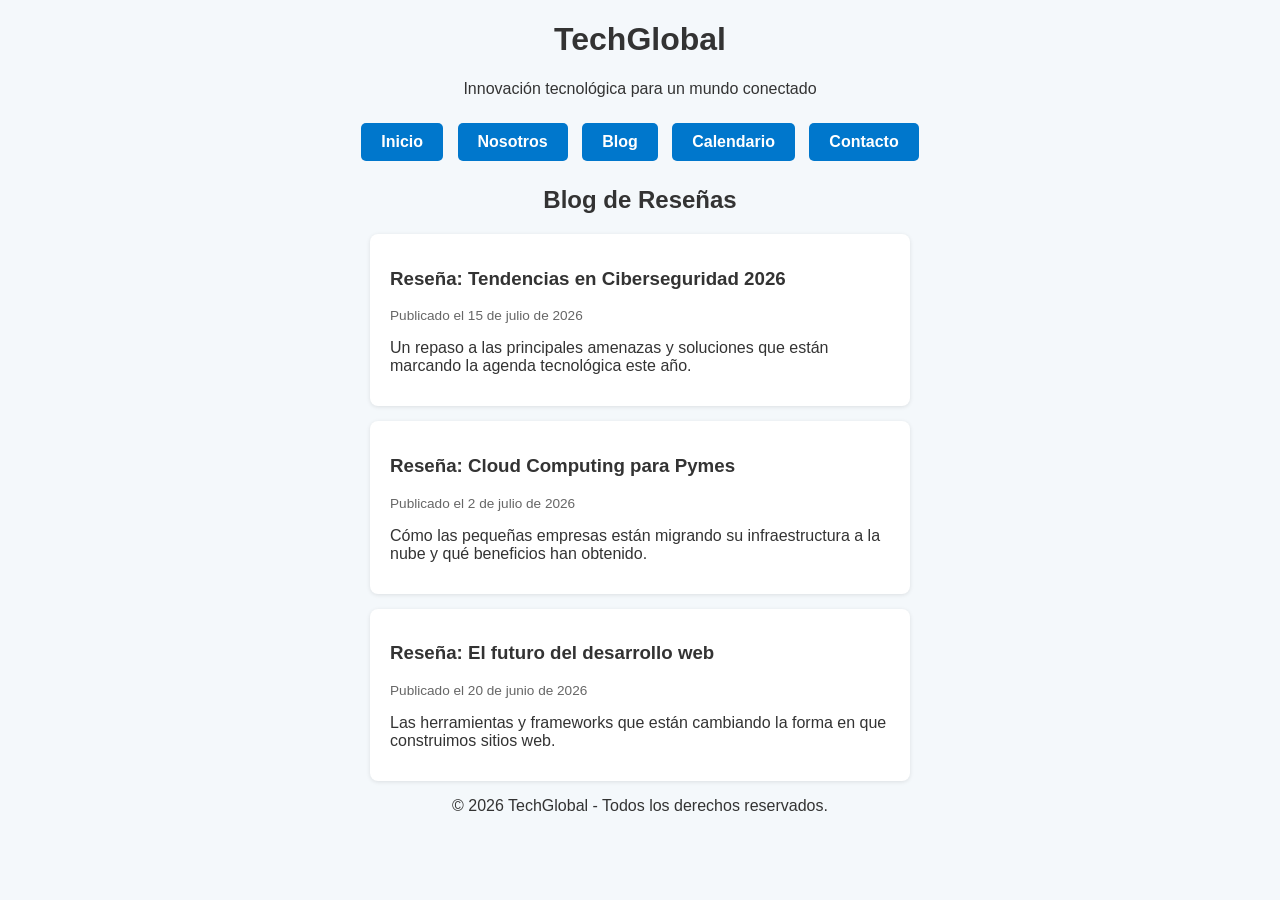
==== pages/blog.html @ 31706cb1 "feat: agrega secciones de blog y calendario de eventos, y navegación en contacto" ====
<!DOCTYPE html>
<html lang="es">
<head>
    <meta charset="UTF-8">
    <meta name="viewport" content="width=device-width, initial-scale=1.0">
    <title>TechGlobal - Blog</title>
    <link rel="stylesheet" href="../styles/main.css">
</head>
<body>
    <header>
        <h1>TechGlobal</h1>
        <p>Innovación tecnológica para un mundo conectado</p>
    </header>
    <nav>
        <a href="../index.html" class="boton">Inicio</a>
        <a href="nosotros.html" class="boton">Nosotros</a>
        <a href="blog.html" class="boton">Blog</a>
        <a href="calendario.html" class="boton">Calendario</a>
        <a href="contacto.html" class="boton">Contacto</a>
    </nav>
    <section>
        <h2>Blog de Reseñas</h2>

        <article class="tarjeta">
            <h3>Reseña: Tendencias en Ciberseguridad 2026</h3>
            <p class="fecha">Publicado el 15 de julio de 2026</p>
            <p>Un repaso a las principales amenazas y soluciones que están marcando la agenda tecnológica este año.</p>
        </article>

        <article class="tarjeta">
            <h3>Reseña: Cloud Computing para Pymes</h3>
            <p class="fecha">Publicado el 2 de julio de 2026</p>
            <p>Cómo las pequeñas empresas están migrando su infraestructura a la nube y qué beneficios han obtenido.</p>
        </article>

        <article class="tarjeta">
            <h3>Reseña: El futuro del desarrollo web</h3>
            <p class="fecha">Publicado el 20 de junio de 2026</p>
            <p>Las herramientas y frameworks que están cambiando la forma en que construimos sitios web.</p>
        </article>
    </section>
    <footer>
        <p>© 2026 TechGlobal - Todos los derechos reservados.</p>
    </footer>
</body>
</html>
---- styles/main.css ----
body {
    font-family: Arial, sans-serif;
    background-color: #f4f8fb;
    color: #333;
    margin: 0;
    padding: 0;
    text-align: center;
}
/* Navegación */
nav {
    text-align: center;
    margin: 20px 0;
}

/* Botones del menú */
.boton {
    display: inline-block;
    background-color: #0077cc;
    color: white;
    text-decoration: none;
    padding: 10px 20px;
    margin: 5px;
    border-radius: 5px;
    font-weight: bold;
}

.boton:hover {
    background-color: #005fa3;
}
/* Tarjetas del blog */
.tarjeta {
    background-color: white;
    border-radius: 8px;
    padding: 15px 20px;
    margin: 15px auto;
    max-width: 500px;
    text-align: left;
    box-shadow: 0 1px 4px rgba(0,0,0,0.1);
}
.tarjeta .fecha {
    font-size: 0.85em;
    color: #666;
}

/* Tabla de eventos */
.tabla-eventos {
    margin: 20px auto;
    border-collapse: collapse;
    max-width: 600px;
}
.tabla-eventos th, .tabla-eventos td {
    border: 1px solid #ccc;
    padding: 10px 15px;
}
.tabla-eventos th {
    background-color: #0077cc;
    color: white;
}
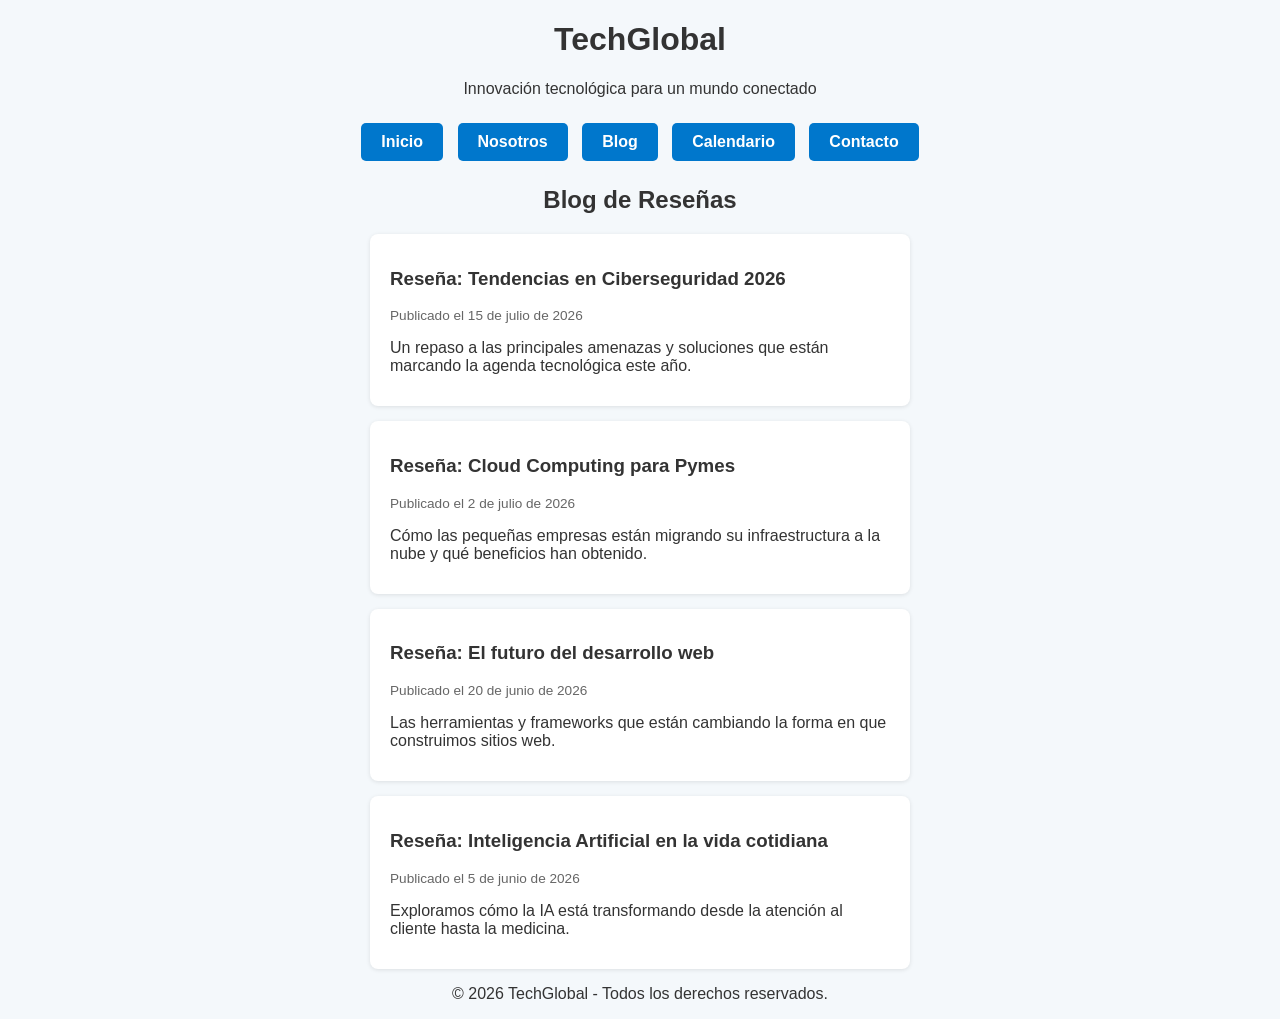
==== commit 27c3da3c: "feat: agrega nueva reseña sobre Inteligencia Artificial en la vida cotidiana al blog" ====
--- a/pages/blog.html
+++ b/pages/blog.html
@@ -38,6 +38,10 @@
             <p class="fecha">Publicado el 20 de junio de 2026</p>
             <p>Las herramientas y frameworks que están cambiando la forma en que construimos sitios web.</p>
         </article>
+        <article class="tarjeta">
+            <h3>Reseña: Inteligencia Artificial en la vida cotidiana</h3>
+            <p class="fecha">Publicado el 5 de junio de 2026</p>
+            <p>Exploramos cómo la IA está transformando desde la atención al cliente hasta la medicina.</p>
     </section>
     <footer>
         <p>© 2026 TechGlobal - Todos los derechos reservados.</p>
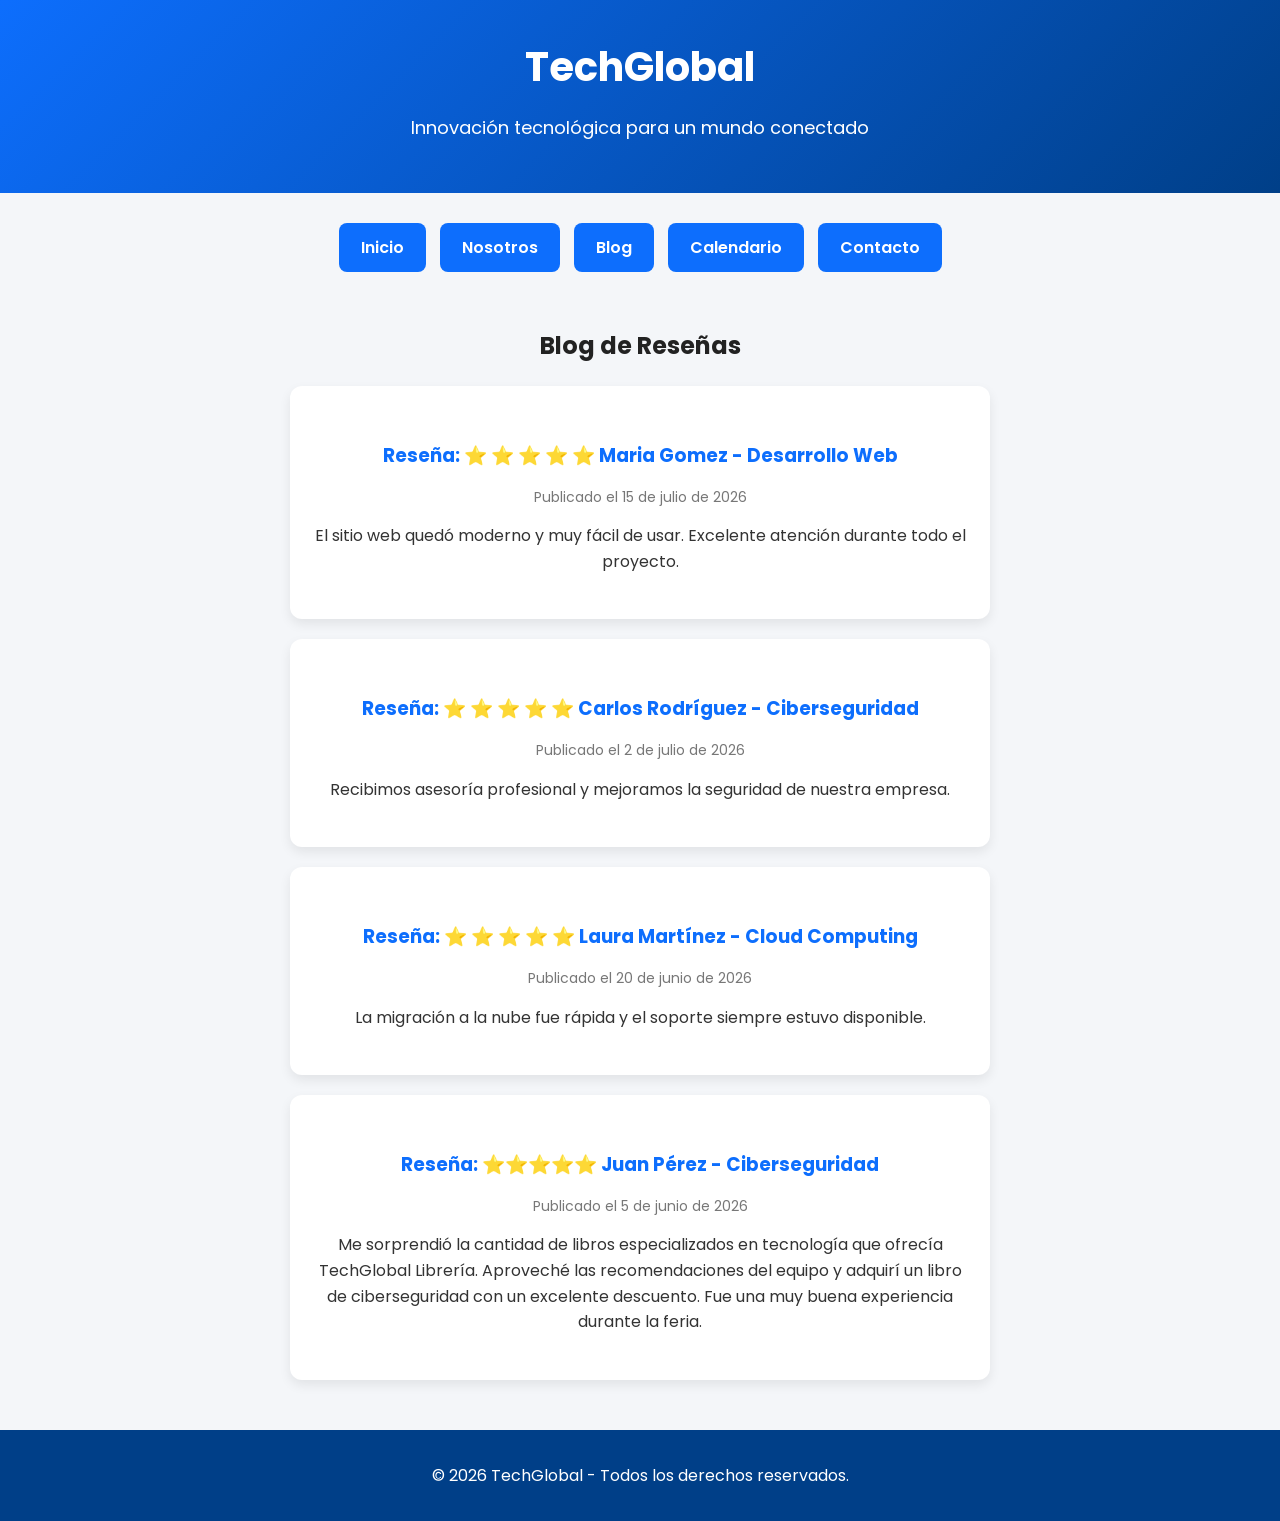
==== commit 75581a68: "fix: actualizar reseñas en el blog con nuevos comentarios y calificaciones" ====
--- a/pages/blog.html
+++ b/pages/blog.html
@@ -22,26 +22,29 @@
         <h2>Blog de Reseñas</h2>
 
         <article class="tarjeta">
-            <h3>Reseña: Tendencias en Ciberseguridad 2026</h3>
+            <h3>Reseña: ⭐ ⭐ ⭐ ⭐ ⭐ Maria Gomez - Desarrollo Web</h3>
             <p class="fecha">Publicado el 15 de julio de 2026</p>
-            <p>Un repaso a las principales amenazas y soluciones que están marcando la agenda tecnológica este año.</p>
+            <p>El sitio web quedó moderno y muy fácil de usar.
+                Excelente atención durante todo el proyecto.</p>
         </article>
 
         <article class="tarjeta">
-            <h3>Reseña: Cloud Computing para Pymes</h3>
+            <h3>Reseña: ⭐ ⭐ ⭐ ⭐ ⭐ Carlos Rodríguez - Ciberseguridad</h3>
             <p class="fecha">Publicado el 2 de julio de 2026</p>
-            <p>Cómo las pequeñas empresas están migrando su infraestructura a la nube y qué beneficios han obtenido.</p>
+            <p>Recibimos asesoría profesional y mejoramos la
+                seguridad de nuestra empresa.</p>
         </article>
 
         <article class="tarjeta">
-            <h3>Reseña: El futuro del desarrollo web</h3>
+            <h3>Reseña: ⭐ ⭐ ⭐ ⭐ ⭐ Laura Martínez - Cloud Computing</h3>
             <p class="fecha">Publicado el 20 de junio de 2026</p>
-            <p>Las herramientas y frameworks que están cambiando la forma en que construimos sitios web.</p>
+            <p> La migración a la nube fue rápida y el soporte
+                siempre estuvo disponible.</p>
         </article>
         <article class="tarjeta">
-            <h3>Reseña: Inteligencia Artificial en la vida cotidiana</h3>
+            <h3>Reseña: ⭐⭐⭐⭐⭐ Juan Pérez - Ciberseguridad</h3>
             <p class="fecha">Publicado el 5 de junio de 2026</p>
-            <p>Exploramos cómo la IA está transformando desde la atención al cliente hasta la medicina.</p>
+            <p>Me sorprendió la cantidad de libros especializados en tecnología que ofrecía TechGlobal Librería. Aproveché las recomendaciones del equipo y adquirí un libro de ciberseguridad con un excelente descuento. Fue una muy buena experiencia durante la feria.</p>
     </section>
     <footer>
         <p>© 2026 TechGlobal - Todos los derechos reservados.</p>
--- a/styles/main.css
+++ b/styles/main.css
@@ -1,58 +1,215 @@
-body {
-    font-family: Arial, sans-serif;
-    background-color: #f4f8fb;
-    color: #333;
-    margin: 0;
-    padding: 0;
-    text-align: center;
-}
-/* Navegación */
-nav {
-    text-align: center;
-    margin: 20px 0;
-}
-
-/* Botones del menú */
-.boton {
-    display: inline-block;
-    background-color: #0077cc;
-    color: white;
-    text-decoration: none;
-    padding: 10px 20px;
-    margin: 5px;
-    border-radius: 5px;
-    font-weight: bold;
-}
-
-.boton:hover {
-    background-color: #005fa3;
-}
-/* Tarjetas del blog */
-.tarjeta {
-    background-color: white;
-    border-radius: 8px;
-    padding: 15px 20px;
-    margin: 15px auto;
-    max-width: 500px;
-    text-align: left;
-    box-shadow: 0 1px 4px rgba(0,0,0,0.1);
-}
-.tarjeta .fecha {
-    font-size: 0.85em;
-    color: #666;
-}
-
-/* Tabla de eventos */
-.tabla-eventos {
-    margin: 20px auto;
-    border-collapse: collapse;
-    max-width: 600px;
-}
-.tabla-eventos th, .tabla-eventos td {
-    border: 1px solid #ccc;
-    padding: 10px 15px;
-}
-.tabla-eventos th {
-    background-color: #0077cc;
-    color: white;
+/* ===========================
+   GOOGLE FONTS
+=========================== */
+@import url('https://fonts.googleapis.com/css2?family=Poppins:wght@300;400;600;700&display=swap');
+
+/* ===========================
+   ESTILOS GENERALES
+=========================== */
+*{
+    margin:0;
+    padding:0;
+    box-sizing:border-box;
+}
+
+body{
+    font-family:'Poppins', sans-serif;
+    background:#f4f6f9;
+    color:#333;
+    line-height:1.6;
+}
+
+/* ===========================
+   ENCABEZADO
+=========================== */
+header{
+    background:linear-gradient(135deg,#0d6efd,#003f88);
+    color:white;
+    text-align:center;
+    padding:35px 20px;
+}
+
+header h1{
+    font-size:40px;
+    margin-bottom:10px;
+}
+
+header p{
+    font-size:18px;
+}
+
+/* ===========================
+   NAVEGACIÓN
+=========================== */
+nav{
+    text-align:center;
+    margin:25px 0;
+}
+
+.boton{
+    display:inline-block;
+    background:#0d6efd;
+    color:white;
+    text-decoration:none;
+    padding:12px 22px;
+    margin:5px;
+    border-radius:8px;
+    font-weight:600;
+    transition:0.3s;
+}
+
+.boton:hover{
+    background:#084298;
+}
+
+/* ===========================
+   TITULOS
+=========================== */
+h2{
+    text-align:center;
+    margin:30px 0 20px;
+    color:#222;
+}
+
+h3{
+    color:#0d6efd;
+    margin-bottom:10px;
+}
+
+/* ===========================
+   PÁRRAFOS
+=========================== */
+p{
+    max-width:800px;
+    margin:15px auto;
+    text-align:center;
+}
+
+/* ===========================
+   IMÁGENES
+=========================== */
+img{
+    display:block;
+    width:260px;
+    max-width:100%;
+    margin:25px auto;
+    border-radius:12px;
+    box-shadow:0 6px 15px rgba(0,0,0,.15);
+}
+
+/* ===========================
+   BOTONES
+=========================== */
+button,
+.botonEnviar{
+
+    background:#0d6efd;
+    color:white;
+    border:none;
+    padding:12px 22px;
+    border-radius:8px;
+    cursor:pointer;
+    display:block;
+    margin:25px auto;
+    font-size:15px;
+}
+
+button:hover,
+.botonEnviar:hover{
+
+    background:#084298;
+}
+
+/* ===========================
+   TARJETAS BLOG
+=========================== */
+.tarjeta{
+
+    background:white;
+    border-radius:12px;
+    padding:20px;
+    margin:20px auto;
+    max-width:700px;
+    box-shadow:0 5px 12px rgba(0,0,0,.08);
+}
+
+.tarjeta .fecha{
+    font-size:14px;
+    color:#777;
+    margin-bottom:10px;
+}
+
+/* ===========================
+   TABLA EVENTOS
+=========================== */
+.tabla-eventos{
+
+    width:90%;
+    max-width:700px;
+    margin:30px auto;
+    border-collapse:collapse;
+    background:white;
+    box-shadow:0 5px 12px rgba(0,0,0,.08);
+}
+
+.tabla-eventos th{
+
+    background:#0d6efd;
+    color:white;
+}
+
+.tabla-eventos th,
+.tabla-eventos td{
+
+    border:1px solid #ddd;
+    padding:12px;
+    text-align:center;
+}
+
+/* ===========================
+   FORMULARIO
+=========================== */
+form{
+    width:90%;
+    max-width:600px;
+    margin:30px auto;
+}
+
+input,
+textarea{
+
+    width:100%;
+    padding:12px;
+    margin:10px 0;
+    border:1px solid #ccc;
+    border-radius:8px;
+    font-family:'Poppins', sans-serif;
+}
+
+/* ===========================
+   FOOTER
+=========================== */
+footer{
+
+    background:#003f88;
+    color:white;
+    text-align:center;
+    padding:18px;
+    margin-top:50px;
+}
+section{
+    width:90%;
+    max-width:900px;
+    margin:50px auto;
+    text-align:center;
+}
+
+section h3{
+    color:#0d6efd;
+    margin-top:35px;
+    margin-bottom:10px;
+}
+
+section p{
+    margin-bottom:25px;
 }
